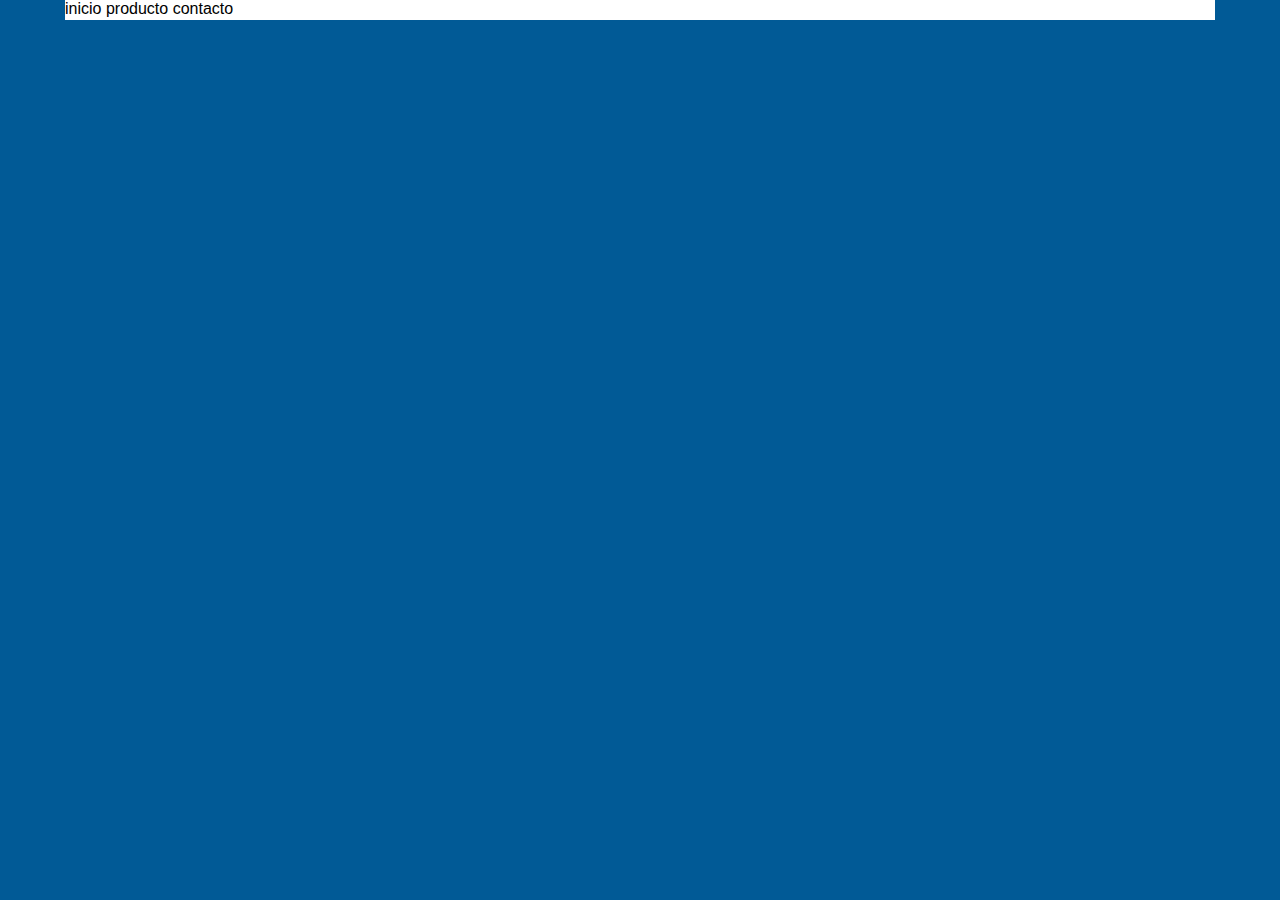
==== index.html @ c8f6ff4a "Intento" ====
<!DOCTYPE html>
<html lang="es" dir="ltr">
  <head>
    <meta charset="utf-8">
    <title>Aminotec</title>
    <link rel="stylesheet" type="text/css" href="css/general.css">
  </head>
  <body>
    <div class="centre">
      <nav>
        <a href="#">inicio</a>
        <a href="#">producto</a>
        <a href="#">contacto</a>
      </nav>
    </div>

  </body>
</html>
---- css/general.css ----
* {
  margin: 0;
  padding: 0;
  text-decoration: none;
  font-family: sans-serif;
  color: #000;
}

html {
  font-size: 16px;
}

body {
  background-color: #015a96;
}

nav {
  background-color: #fff;
  height:20px;
}

h1 {
  font-size: 2rem;
  text-align: center;
}

.centre {
  max-width: 1150px;
  margin: 0 auto;
}
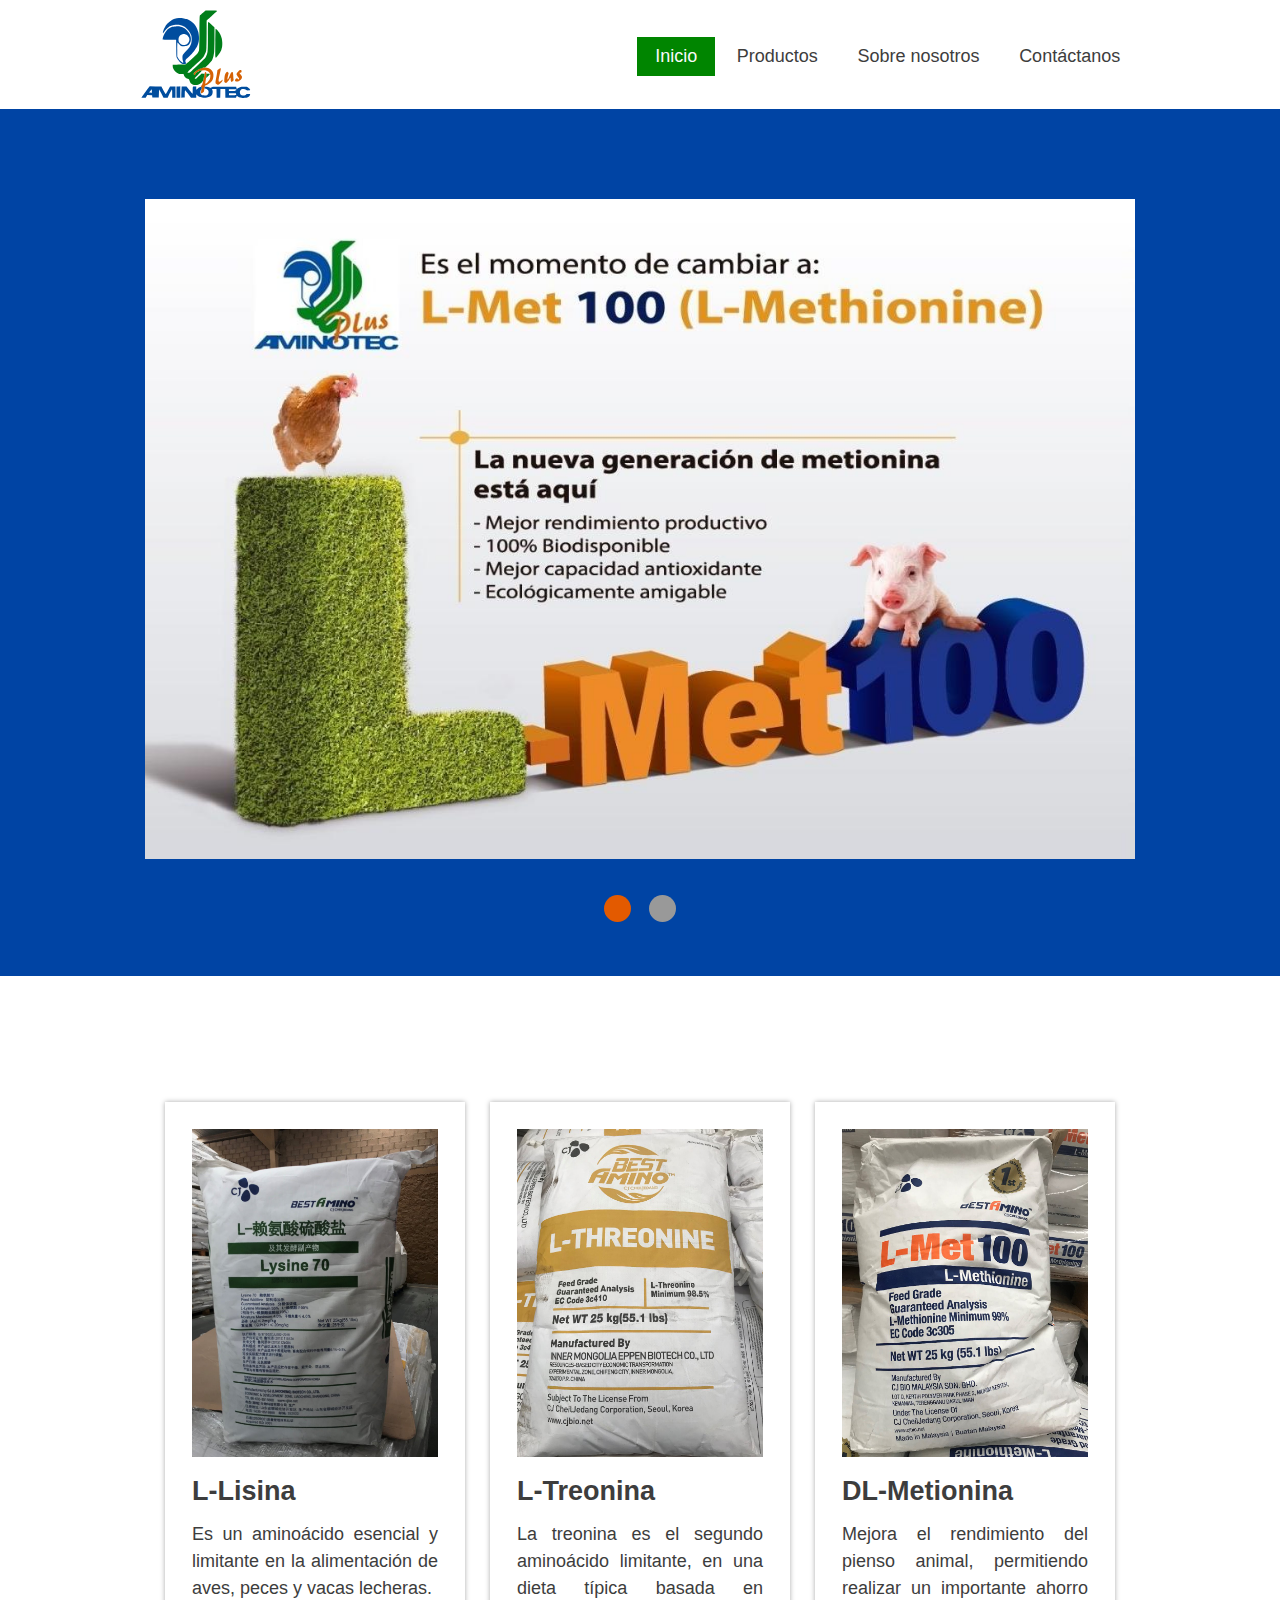
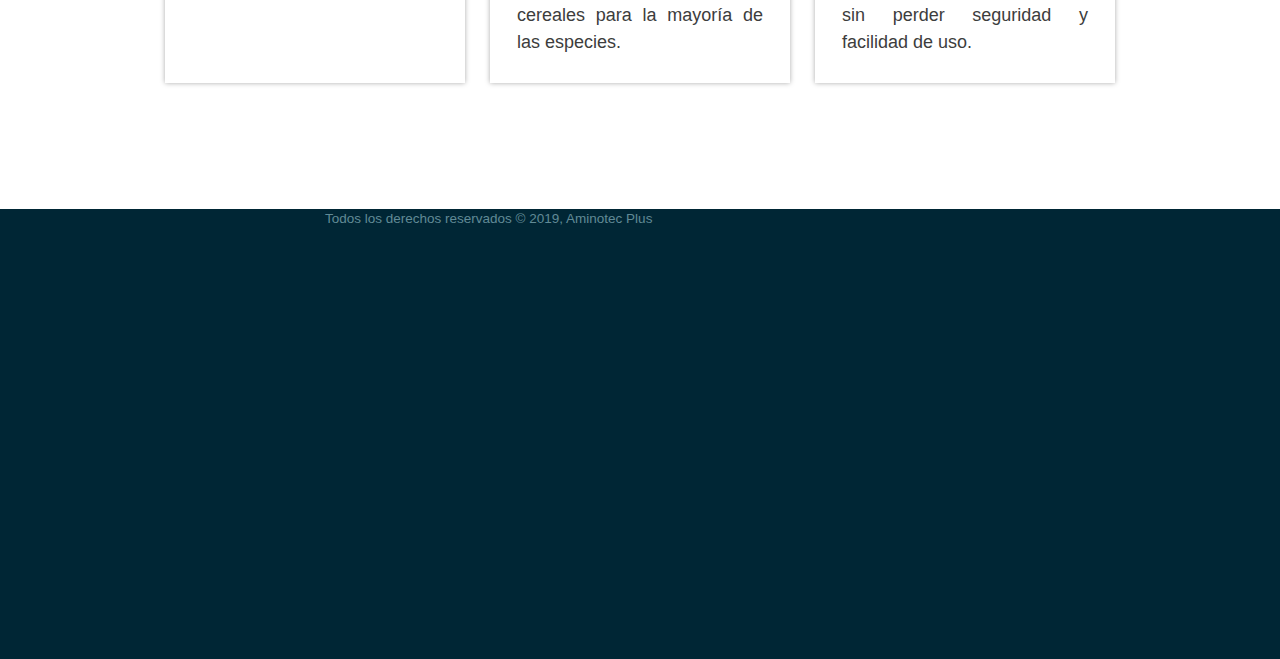
==== commit eec12e47: "Pagina remasterizada" ====
--- a/index.html
+++ b/index.html
@@ -2,17 +2,64 @@
 <html lang="es" dir="ltr">
   <head>
     <meta charset="utf-8">
-    <title>Aminotec</title>
+    <meta name="description" content="">
+    <meta name="keywords" content="">
+    <meta name="viewport" content="width=device-width, initial-scale=1.0">
+    <title>Venta de insumos pecuarios | Aminotec Plus</title>
+    <link rel="stylesheet" type="text/css" href="css/Reset.css">
     <link rel="stylesheet" type="text/css" href="css/general.css">
+    <link rel="stylesheet" type="text/css" href="css/estilo-home.css">
+    <link rel="icon" type="image/png" href="public/img/favicon.png">
+    <script src="public/js/interactividad-home.js" charset="utf-8" defer></script>
   </head>
   <body>
-    <div class="centre">
-      <nav>
-        <a href="#">inicio</a>
-        <a href="#">producto</a>
-        <a href="#">contacto</a>
-      </nav>
-    </div>
+    <header class="main-header">
+      <div class="centre flexbox">
+        <a href="index.html"><img src="public/img/logo.svg" alt="Aminotec Plus"></a>
+        <nav class="flexbox">
+          <a class="active-nav-btn" href="index.html">Inicio</a>
+          <a href="productos.html">Productos</a>
+          <a href="about-us.html">Sobre nosotros</a>
+          <a href="contact-us.html">Cont&aacute;ctanos</a>
+        </nav>
+      </div>
+    </header>
 
+    <section class="carrousel">
+      <div class="centre">
+        <div class="slider">
+          <img class="slider-img" src="public/img/carr1.jpg" alt="">
+          <img class="slider-img" src="public/img/carr2.jpg" alt="">
+        </div>
+        <div class="flexbox" id="img-btn-container">
+        </div>
+      </div>
+    </section>
+
+    <section class="highlights">
+      <div class="centre">
+        <div class="flexbox">
+          <div class="producto">
+            <img src="public/img/productos/lisina.jpg" alt="Lisina">
+            <h4>L-Lisina</h4>
+            <p>Es un amino&aacute;cido esencial y limitante en la alimentaci&oacute;n de aves, peces y vacas lecheras.</p>
+          </div>
+          <div class="producto">
+            <img src="public/img/productos/treonina.jpg" alt="Treonina 25 kilogramos">
+            <h4>L-Treonina</h4>
+            <p>La treonina es el segundo amino&aacute;cido limitante, en una dieta t&iacute;pica basada en cereales para la mayor&iacute;a de las especies.</p>
+          </div>
+          <div class="producto">
+            <img src="public/img/productos/metionina.jpg" alt="DL-Metionina 25 kilogramos">
+            <h4>DL-Metionina</h4>
+            <p>Mejora el rendimiento del pienso animal, permitiendo realizar un importante ahorro sin perder seguridad y facilidad de uso.</p>
+          </div>
+        </div>
+      </div>
+    </section>
+
+    <footer>
+      <p>Todos los derechos reservados &copy; 2019, Aminotec Plus</p>
+    </footer>
   </body>
 </html>
--- a/css/general.css
+++ b/css/general.css
@@ -1,30 +1,49 @@
-* {
-  margin: 0;
-  padding: 0;
-  text-decoration: none;
-  font-family: sans-serif;
-  color: #000;
+/*
+Verde: #008500
+Azul: #0044a4
+Naranja: #e35a00
+*/
+
+header img {
+  display: inline-block;
+  height: 5rem;
+  width: auto;
 }
 
-html {
-  font-size: 16px;
+header div.flexbox {
+  justify-content: space-between;
 }
 
-body {
-  background-color: #015a96;
+nav a {
+  padding: 0.5rem 1rem;
+  margin: 0 0.1rem;
+  display: inline-block;
 }
 
-nav {
-  background-color: #fff;
-  height:20px;
+nav a:hover, .active-nav-btn {
+  color: #fafafa;
+  background-color: #008500;
 }
 
-h1 {
-  font-size: 2rem;
-  text-align: center;
+.main-header {
+  padding: 0.5rem 0 0.25rem;
 }
 
-.centre {
-  max-width: 1150px;
-  margin: 0 auto;
+.page-title {
+  background-color: #008500;
 }
+
+footer {
+  background-color: #002635;
+}
+
+footer p {
+  font-size: 0.75rem;
+  color: #618a96;
+}
+
+@media screen and (max-width: 750px) {
+  header div.flexbox {
+    justify-content: center;
+  }
+}
--- a/css/estilo-home.css
+++ b/css/estilo-home.css
@@ -0,0 +1,77 @@
+.carrousel {
+  background-color: #0044a4;
+  padding: 3rem 0;
+}
+
+.slider {
+  width: 990px;
+  height: 660px;
+  margin: 2rem auto;
+  overflow: hidden;
+}
+
+@media screen and (max-width: 1100px) {
+  .slider {
+    width: 90vw;
+    height: 60vw;
+  }
+}
+
+@media screen and (min-width: 2016px) {
+  .slider {
+    width: 1980px;
+    height: 1320px;
+  }
+}
+
+#img-btn-container {
+  justify-content: center;
+}
+
+.btn-img {
+  background-color: #999;
+  width: 1.5rem;
+  height: 1.5rem;
+  border-radius: 50%;
+  margin: 0 0.5rem;
+}
+
+.btn-img:hover, .background-naranja {
+  background-color: #e35a00;
+}
+
+.highlights .flexbox {
+  align-items: stretch;
+}
+
+.producto {
+  box-sizing: border-box;
+  width: 30%;
+  min-width: 300px;
+  padding: 1.5rem;
+  box-shadow: 0 0 5px #aaa;
+  margin: 2rem 0;
+}
+
+h4 {
+  text-align: left;
+  margin: 0.8rem 0;
+}
+
+@media screen and (max-width: 650px) {
+  .highlights .centre {
+    overflow-x: auto;
+  }
+
+  .highlights .flexbox {
+    width: 300vw;
+    justify-content: space-between;
+  }
+
+  .producto {
+    display: inline-block;
+    width: 300px;
+    box-shadow: none;
+    margin: 0;
+  }
+}
